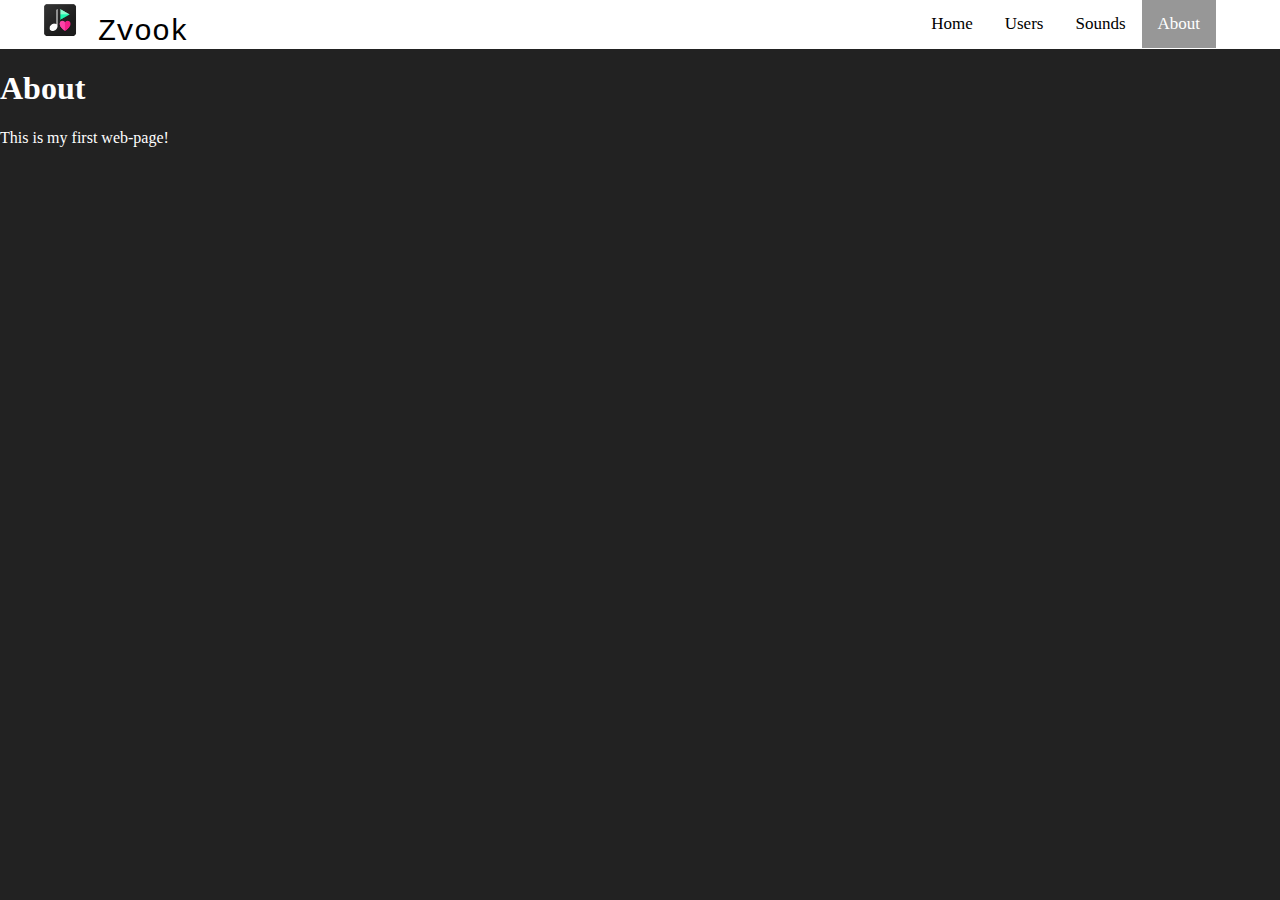
==== about.html @ 4477e055 "2" ====
<!doctype html>
<html lang="en">

<head>
  <meta charset="utf-8">
  <title>About</title>
  <meta name="description" content="lab1, music">
  <meta name="author" content="Liskovich Anton">
  <link rel="stylesheet" href="stylesheets/style.css">
</head>

<body>
  <nav class="container">
    <div class="nav-logo" title="Home">
      <a href="index.html">
        <img src="images/logo2.png" width="40" height="40" alt="logo"> Zvook
      </a>

    </div>
    <div class="nav-bar">
      <a href="index.html">Home</a>
      <a href="users.html">Users</a>
      <a href="sounds.html">Sounds</a>
      <a href="about.html" class="active">About</a>
    </div>
  </nav>
  <h1>About</h1>
  <p>This is my first web-page!</p>
</body>

</html>
---- stylesheets/style.css ----
*{
    color: #ffffff;
    text-decoration: none;
}

body {
    margin: 0;
    font-family: "Open Sans", serif;
    font-weight: 300;
    background: #222;
}

.container {
    background-color: rgb(255, 255, 255);
    overflow: hidden;
}

.nav-logo{
    float: left;
    width: 20%;
    display: inline;

}

.nav-logo a {
    font-family: "Courier New", Courier, monospace;
    font-size: 30px;
    color: black;
    margin-left: 40px;
}

.nav-bar{
    margin-left: 20%;
    float: right;
    margin-right: 5%;
}

.nav-bar a {
    float: left;
    color: rgb(0, 0, 0);
    text-align: center;
    padding: 14px 16px;
    font-size: 17px;
}

.nav-bar a:hover{
    background-color: rgb(0, 0, 0);
    color: white;
}

.nav-bar a.active {
    background-color: rgb(151, 151, 151);
    color: #fff;
}

.main-content{
    color: #ffffff;
    font-size: 30px;
    position: relative;
    padding: 50px 10% 0 5%;
}

.main-content th{
    list-style-type: none;
    width: fit-content;
    padding-bottom: 15px;
    padding-right: 40px;
    font-size: 25px;
}

.main-content a:hover{
    text-decoration: underline;
}

.logo{
    font-family: "Lobster", serif;
    font-size: 120px;
    color: rgb(255, 255, 255);
}

.left-user-info{
    float: left;
    width: 20%;
}

.right-user-info{
    margin-left: 30%;
    /*margin-right: 10%;*/
}

.user-bio, address{
    font-size: 25px;
}

.sound-info{
    max-width: 1400px;
    margin-right: 10%;
}

.download-sound{
    float: right;
    margin-right: 30%;
}

hr {
    width: 150px;
}
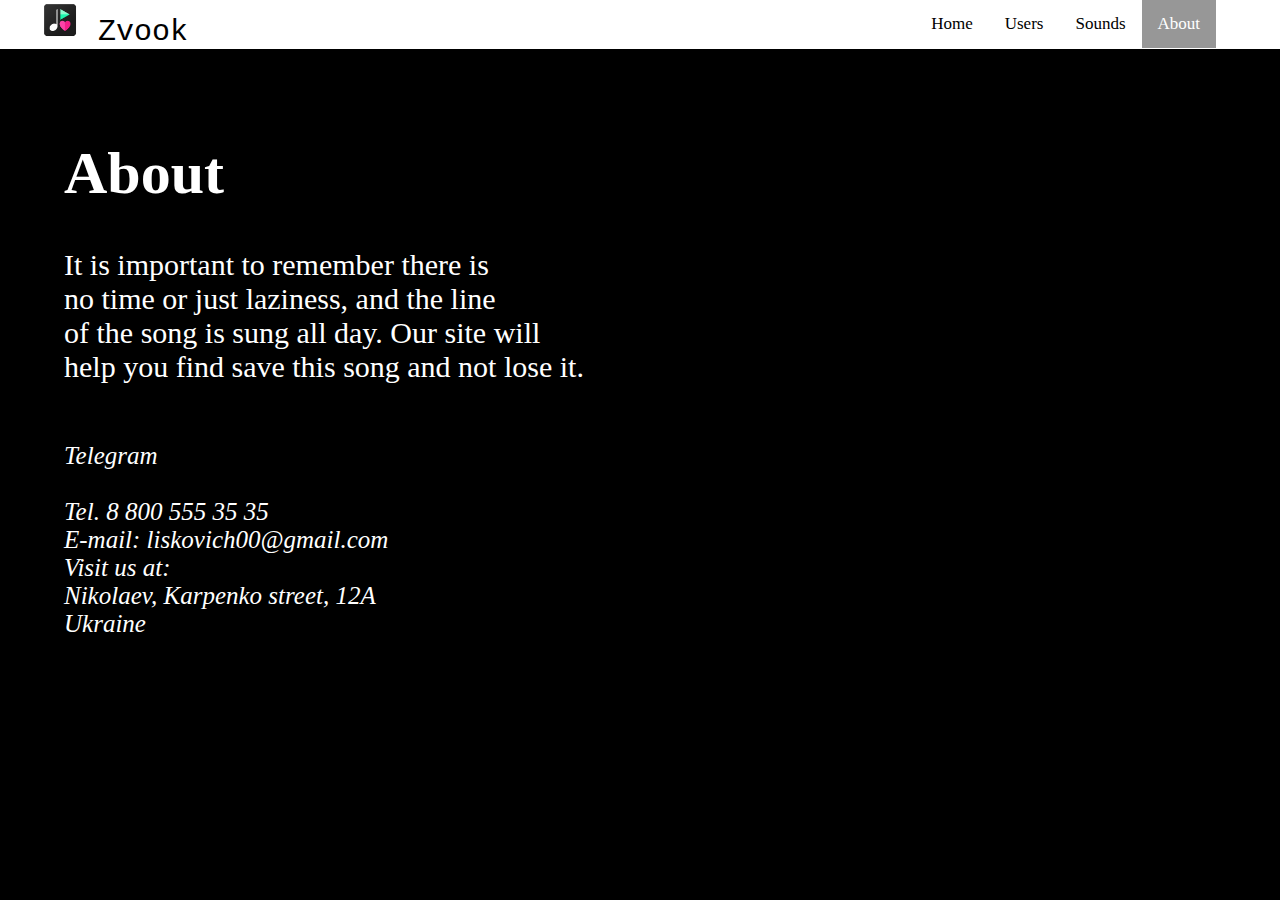
==== commit 17e6d473: "finish" ====
--- a/about.html
+++ b/about.html
@@ -3,10 +3,11 @@
 
 <head>
   <meta charset="utf-8">
-  <title>About</title>
   <meta name="description" content="lab1, music">
   <meta name="author" content="Liskovich Anton">
   <link rel="stylesheet" href="stylesheets/style.css">
+  <link rel="icon" href="images/logo.png" type="image/x-icon">
+  <title>About</title>
 </head>
 
 <body>
@@ -24,8 +25,28 @@
       <a href="about.html" class="active">About</a>
     </div>
   </nav>
-  <h1>About</h1>
-  <p>This is my first web-page!</p>
+  <div class="main-content">
+    <h1>About</h1>
+    <p>
+      It is important to remember there is
+      <br> no time or just laziness, and the line
+      <br> of the song is sung all day. Our site will
+      <br> help you find save this song and not lose it.
+      <br>
+    </p>
+    <address>
+
+      <a href="https://www.t.me/Allison23" class="contact">
+        <br>Telegram
+      </a>
+      <br>
+      <br> Tel. 8 800 555 35 35
+      <br> E-mail: liskovich00@gmail.com
+      <br> Visit us at:
+      <br> Nikolaev, Karpenko street, 12A
+      <br> Ukraine
+    </address>
+  </div>
 </body>
 
 </html>--- a/stylesheets/style.css
+++ b/stylesheets/style.css
@@ -7,7 +7,7 @@
     margin: 0;
     font-family: "Open Sans", serif;
     font-weight: 300;
-    background: #222;
+    background: rgb(0, 0, 0);
 }
 
 .container {
@@ -99,7 +99,7 @@
 
 .download-sound{
     float: right;
-    margin-right: 30%;
+    margin-right: 10%;
 }
 
 hr {
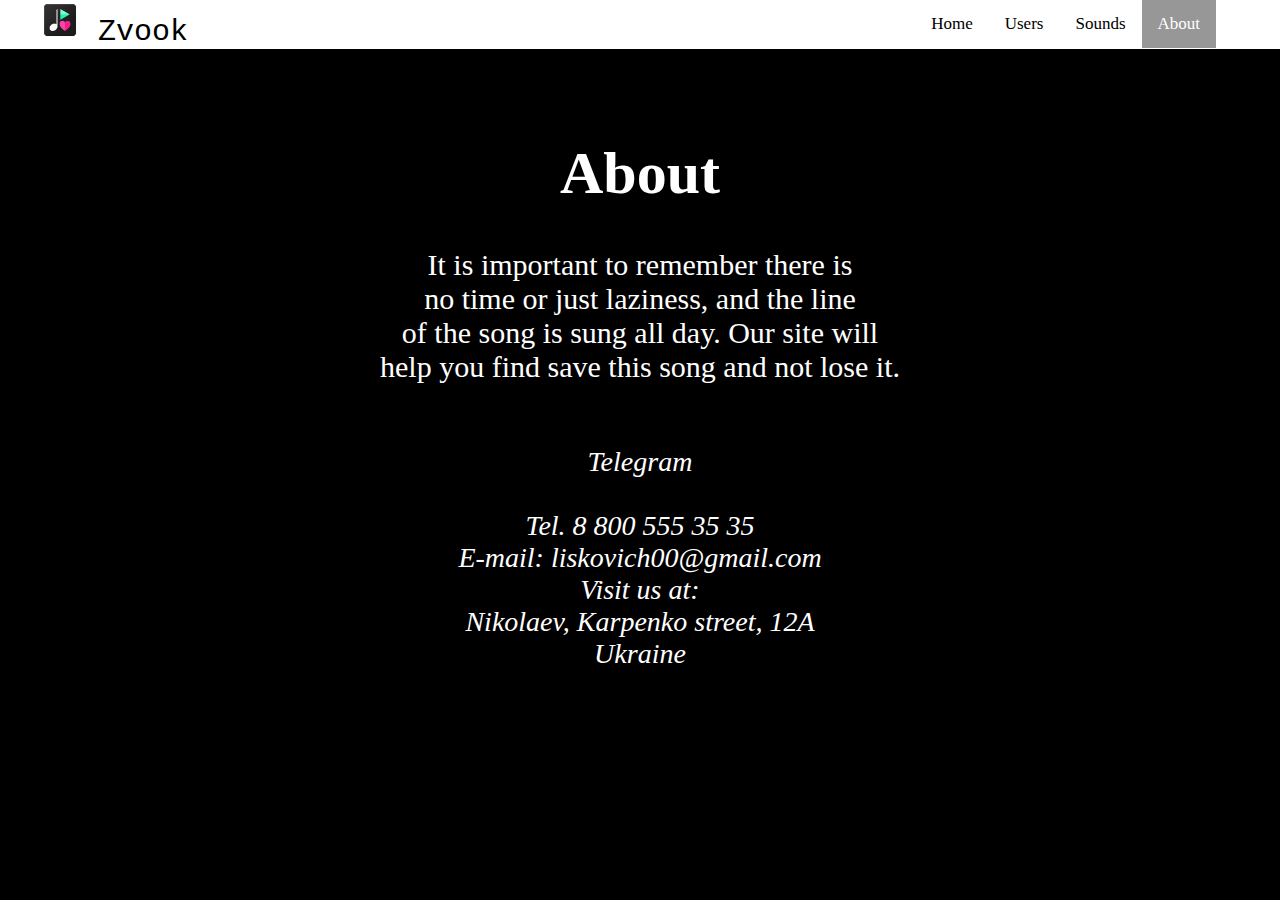
==== commit e53dc964: "finish2.0" ====
--- a/about.html
+++ b/about.html
@@ -26,18 +26,19 @@
     </div>
   </nav>
   <div class="main-content">
-    <h1>About</h1>
-    <p>
+    <h1><center>About</center></h1>
+    <p><center>
       It is important to remember there is
       <br> no time or just laziness, and the line
       <br> of the song is sung all day. Our site will
       <br> help you find save this song and not lose it.
       <br>
+    </center>
     </p>
     <address>
 
       <a href="https://www.t.me/Allison23" class="contact">
-        <br>Telegram
+        <br><center>Telegram
       </a>
       <br>
       <br> Tel. 8 800 555 35 35
@@ -45,7 +46,9 @@
       <br> Visit us at:
       <br> Nikolaev, Karpenko street, 12A
       <br> Ukraine
+    </center>
     </address>
+    
   </div>
 </body>
 
--- a/stylesheets/style.css
+++ b/stylesheets/style.css
@@ -17,7 +17,7 @@
 
 .nav-logo{
     float: left;
-    width: 20%;
+    width: 18%;
     display: inline;
 
 }
@@ -30,7 +30,7 @@
 }
 
 .nav-bar{
-    margin-left: 20%;
+    margin-left: 18%;
     float: right;
     margin-right: 5%;
 }
@@ -57,7 +57,7 @@
     color: #ffffff;
     font-size: 30px;
     position: relative;
-    padding: 50px 10% 0 5%;
+    padding: 50px 10% 0 10%;
 }
 
 .main-content th{
@@ -73,27 +73,27 @@
 }
 
 .logo{
-    font-family: "Lobster", serif;
+    font-family: "Courier New", Courier, monospace;
     font-size: 120px;
     color: rgb(255, 255, 255);
 }
 
 .left-user-info{
     float: left;
-    width: 20%;
+    width: 18%;
 }
 
 .right-user-info{
-    margin-left: 30%;
+    margin-left: 28%;
     /*margin-right: 10%;*/
 }
 
 .user-bio, address{
-    font-size: 25px;
+    font-size: 28px;
 }
 
 .sound-info{
-    max-width: 1400px;
+    max-width: 1300px;
     margin-right: 10%;
 }
 
